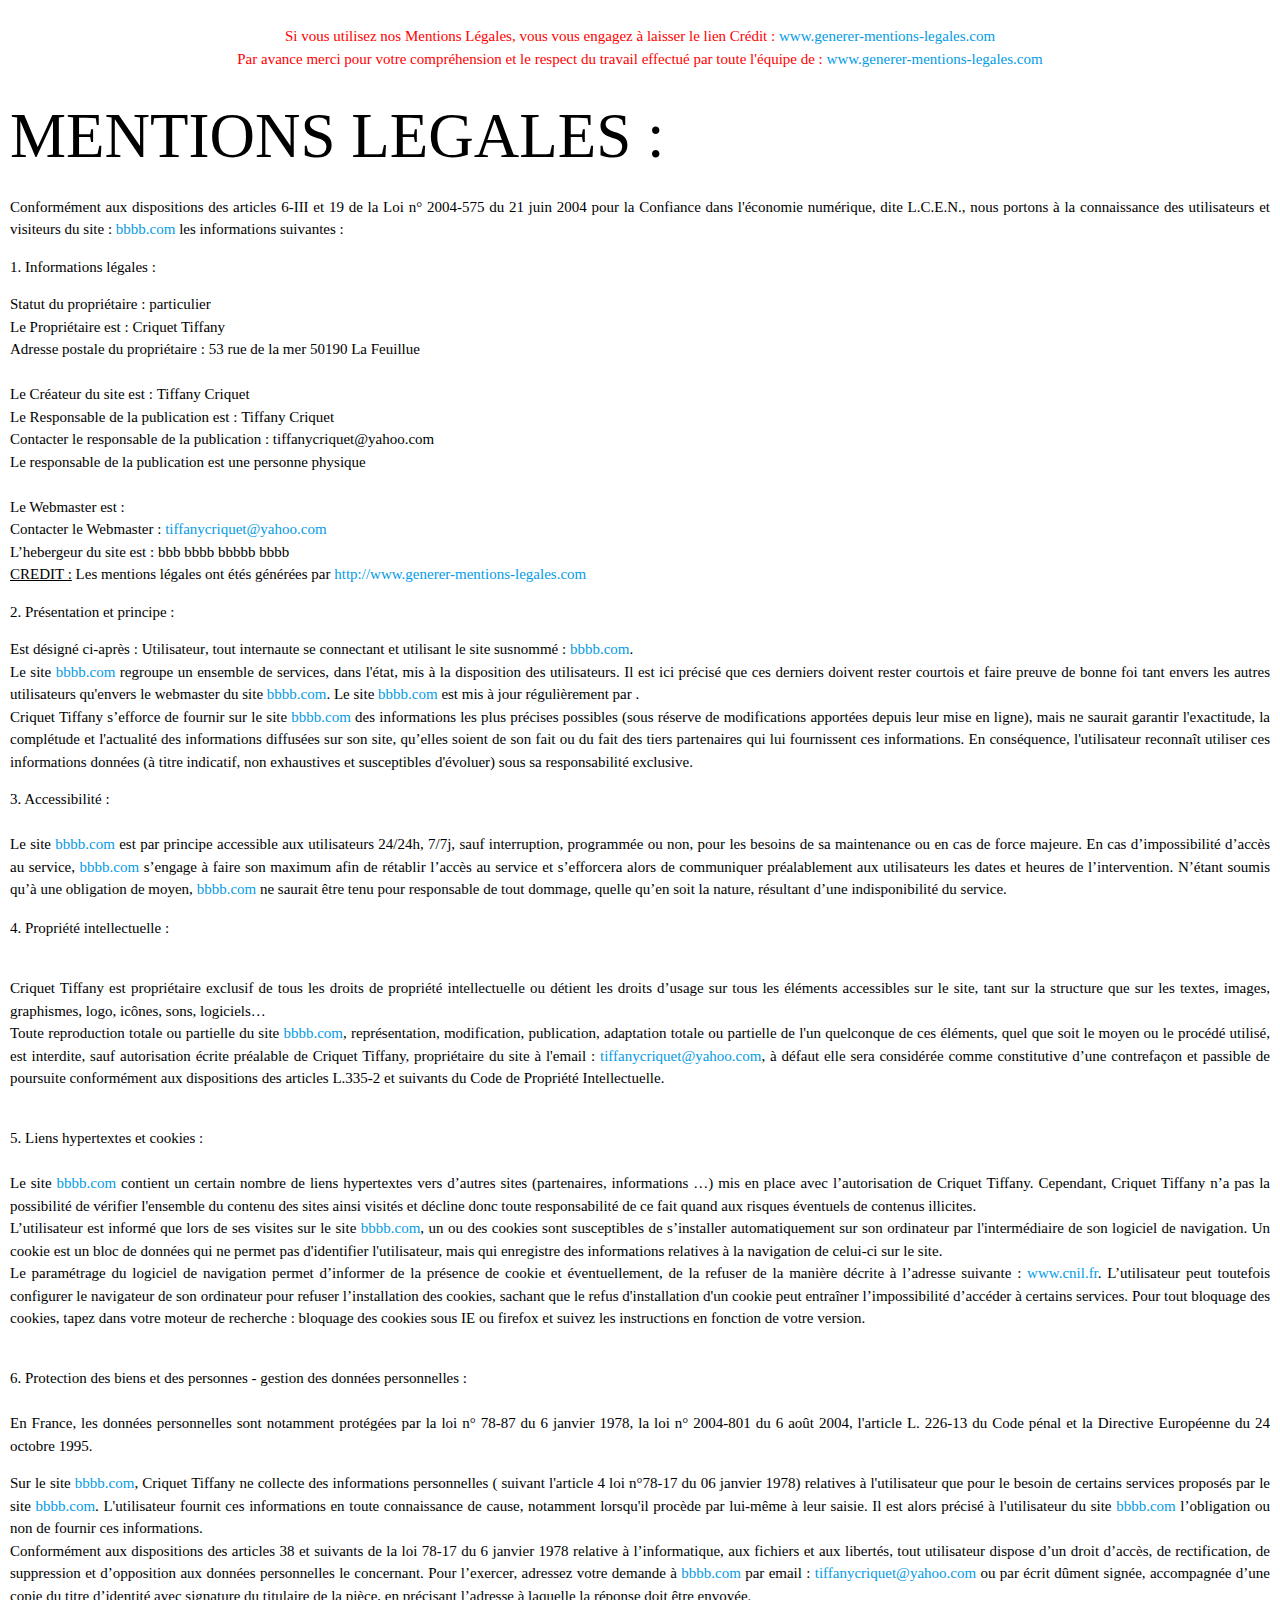
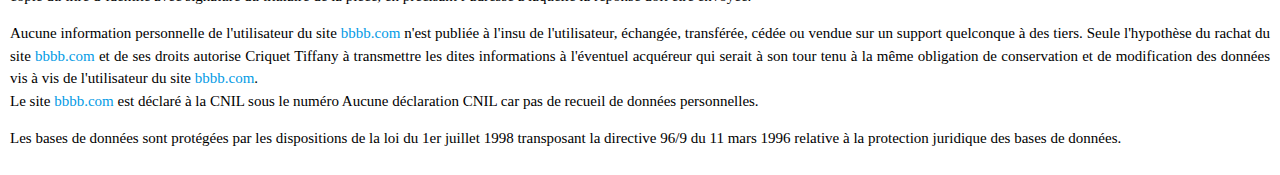
==== mentions.html @ 576b6ac4 "first commit" ====
<!DOCTYPE html>
<html>
<head>
  <meta charset="utf-8">

  <title> </title>

  <link type="text/css" rel="stylesheet" href="css/materialize.min.css"  media="screen,projection"/>

  <link rel="stylesheet" href="style.css">

  <!--Let browser know website is optimized for mobile-->
  <meta name="viewport" content="width=device-width, initial-scale=1.0"/>

</head>

<body>
<div class="mentionslegales">
<p style="text-align:center"><span style="color:#f00">Si vous utilisez nos Mentions Légales, vous vous engagez à laisser le lien <strong>Crédit :</strong> <a href="http://www.generer-mentions-legales.com">www.generer-mentions-legales.com</a> <br />
Par avance merci pour votre compréhension et le respect du travail effectué par toute l'équipe de : <a href="http://www.generer-mentions-legales.com">www.generer-mentions-legales.com</a></span></p>

<h1>MENTIONS LEGALES :</h1>

<p style="text-align:justify">Conformément aux dispositions des articles 6-III et 19 de la Loi n° 2004-575 du 21 juin 2004 pour la Confiance dans l'économie numérique, dite L.C.E.N., nous portons à la connaissance des utilisateurs et visiteurs du site : <a href="http://bbbb.com" target="_blank">bbbb.com</a> les informations suivantes :</p>

<p style="text-align:justify"><strong>1. Informations légales :</strong></p>

<p style="text-align:justify">Statut du propriétaire : <strong>particulier</strong><br />
Le Propriétaire est : <strong>Criquet Tiffany</strong><br />
Adresse postale du propriétaire : <strong>53 rue de la mer 50190 La Feuillue</strong><br />
 <br />
Le Créateur du site est : <strong>Tiffany Criquet</strong><br />
Le Responsable de la  publication est : <strong>Tiffany Criquet</strong><br />
Contacter le responsable de la publication : <strong>tiffanycriquet@yahoo.com</strong><br />
Le responsable de la publication est une<strong> personne physique</strong><br />
<br />
Le Webmaster est  : <strong></strong><br />
Contacter le Webmaster :  <strong><a href="mailto:tiffanycriquet@yahoo.com?subject=Contact ï¿½ partir des mentions lï¿½gales via le site bbbb.com">tiffanycriquet@yahoo.com</a></strong><br />
L’hebergeur du site est : <strong>bbb bbbb bbbbb bbbb</strong><br />
<strong><u>CREDIT :</u> </strong> Les mentions légales ont étés générées par<strong> <a href="http://www.generer-mentions-legales.com" target="_blank">http://www.generer-mentions-legales.com</a></strong></p>

<p style="text-align:justify"> </p>

<p style="text-align:justify"><strong>2. Présentation et principe :</strong></p>

<p style="text-align:justify">Est désigné ci-après : <strong>Utilisateur</strong>, tout internaute se connectant et utilisant le site susnommé : <a href="http://bbbb.com" target="_blank">bbbb.com</a>.<br />
Le site <a href="http://bbbb.com" target="_blank"><strong>bbbb.com</strong></a><strong> </strong>regroupe un ensemble de services, dans l'état,  mis à la disposition des utilisateurs. Il est ici précisé que ces derniers doivent rester courtois et faire preuve de bonne foi tant envers les autres utilisateurs qu'envers le webmaster du site <a href="http://bbbb.com" target="_blank">bbbb.com</a>. Le site <a href="http://bbbb.com" target="_blank">bbbb.com</a> est mis à jour régulièrement par .<br />
Criquet Tiffany s’efforce de fournir sur le site <a href="http://bbbb.com" target="_blank">bbbb.com</a> des informations les plus précises possibles (sous réserve de modifications apportées depuis leur mise en ligne), mais ne saurait garantir l'exactitude, la complétude et l'actualité des informations diffusées sur son site, qu’elles soient de son fait ou du fait des tiers partenaires qui lui fournissent ces informations. En conséquence, l'utilisateur reconnaît utiliser ces informations données (à titre indicatif, non exhaustives et susceptibles d'évoluer) sous sa responsabilité exclusive.</p>

<p style="text-align:justify"> </p>

<p style="text-align:justify"><strong>3. Accessibilité :</strong><br />
<br />
Le site <a href="http://bbbb.com" target="_blank">bbbb.com</a> est par principe accessible aux utilisateurs 24/24h, 7/7j, sauf interruption, programmée ou non, pour les besoins de sa maintenance ou en cas de force majeure. En cas d’impossibilité d’accès au service, <a href="http://bbbb.com" target="_blank">bbbb.com</a> s’engage à faire son maximum afin de rétablir l’accès au service et s’efforcera alors de communiquer préalablement aux utilisateurs les dates et heures de l’intervention.  N’étant soumis qu’à une obligation de moyen, <a href="http://bbbb.com" target="_blank">bbbb.com</a> ne saurait être tenu pour responsable de tout dommage, quelle qu’en soit la nature, résultant d’une indisponibilité du service.</p>

<p style="text-align:justify"> </p>

<p style="text-align:justify"><strong style="line-height:1.6em">4. Propriété intellectuelle :</strong></p>

<p style="text-align:justify"><br />
Criquet Tiffany est propriétaire exclusif de tous les droits de propriété intellectuelle ou détient les droits d’usage sur tous les éléments accessibles sur le site, tant sur la structure que sur les textes, images, graphismes, logo, icônes, sons, logiciels…<br />
Toute reproduction totale ou partielle du site <a href="http://bbbb.com" target="_blank">bbbb.com</a>, représentation, modification, publication, adaptation totale ou partielle de l'un quelconque de ces éléments, quel que soit le moyen ou le procédé utilisé, est interdite, sauf autorisation écrite préalable de Criquet Tiffany, propriétaire du site à l'email : <a href="mailto:tiffanycriquet@yahoo.com?subject=Contact ï¿½ partir des mentions lï¿½gales via le site bbbb.com">tiffanycriquet@yahoo.com</a>, à défaut elle sera considérée comme constitutive d’une contrefaçon et passible de poursuite conformément aux dispositions des articles L.335-2 et suivants du Code de Propriété Intellectuelle.</p>

<p style="text-align:justify"><br />
<strong>5. Liens hypertextes et cookies :</strong><br />
<br />
Le site <a href="http://bbbb.com" target="_blank">bbbb.com</a> contient un certain nombre de liens hypertextes vers d’autres sites (partenaires, informations …) mis en place avec l’autorisation de Criquet Tiffany. Cependant, Criquet Tiffany n’a pas la possibilité de vérifier l'ensemble du contenu des sites ainsi visités et décline donc toute responsabilité de ce fait quand aux risques éventuels de contenus illicites.<br />
L’utilisateur est informé que lors de ses visites sur le site <a href="http://bbbb.com" target="_blank">bbbb.com</a>, un ou des cookies sont susceptibles de s’installer automatiquement sur son ordinateur par l'intermédiaire de son logiciel de navigation. Un cookie est un bloc de données qui ne permet pas d'identifier l'utilisateur, mais qui enregistre des informations relatives à la navigation de celui-ci sur le site. <br />
Le paramétrage du logiciel de navigation permet d’informer de la présence de cookie et éventuellement, de la refuser de la manière décrite à l’adresse suivante : <a href="http://www.cnil.fr">www.cnil.fr</a>. L’utilisateur peut toutefois configurer le navigateur de son ordinateur pour refuser l’installation des cookies, sachant que le refus d'installation d'un cookie peut entraîner l’impossibilité d’accéder à certains services. Pour tout bloquage des cookies, tapez dans votre moteur de recherche : bloquage des cookies sous IE ou firefox et suivez les instructions en fonction de votre version.</p>

<p style="text-align:justify"><br />
<strong>6. Protection des biens et des personnes - gestion des données personnelles :</strong><br />
<br />
En France, les données personnelles sont notamment protégées par la loi n° 78-87 du 6 janvier 1978, la loi n° 2004-801 du 6 août 2004, l'article L. 226-13 du Code pénal et la Directive Européenne du 24 octobre 1995.</p>

<p style="text-align:justify">Sur le site <a href="http://bbbb.com" target="_blank">bbbb.com</a>, Criquet Tiffany ne collecte des informations personnelles ( suivant l'article 4 loi n°78-17 du 06 janvier 1978) relatives à l'utilisateur que pour le besoin de certains services proposés par le site <a href="http://bbbb.com" target="_blank">bbbb.com</a>. L'utilisateur fournit ces informations en toute connaissance de cause, notamment lorsqu'il procède par lui-même à leur saisie. Il est alors précisé à l'utilisateur du site <a href="http://bbbb.com" target="_blank">bbbb.com</a> l’obligation ou non de fournir ces informations.<br />
Conformément aux dispositions des articles 38 et suivants de la loi 78-17 du 6 janvier 1978 relative à l’informatique, aux fichiers et aux libertés, tout utilisateur dispose d’un droit d’accès, de rectification, de suppression et d’opposition aux données personnelles le concernant. Pour l’exercer, adressez votre demande à <a href="http://bbbb.com" target="_blank">bbbb.com</a> par email : <strong><a href="mailto:tiffanycriquet@yahoo.com?subject=Contact ï¿½ partir des mentions lï¿½gales via le site bbbb.com">tiffanycriquet@yahoo.com</a></strong> ou par écrit dûment signée, accompagnée d’une copie du titre d’identité avec signature du titulaire de la pièce, en précisant l’adresse à laquelle la réponse doit être envoyée.</p>

<p style="text-align:justify">Aucune information personnelle de l'utilisateur du site <a href="http://bbbb.com" target="_blank">bbbb.com</a> n'est publiée à l'insu de l'utilisateur, échangée, transférée, cédée ou vendue sur un support quelconque à des tiers. Seule l'hypothèse du rachat du site <a href="http://bbbb.com" target="_blank">bbbb.com</a> et de ses droits autorise Criquet Tiffany à transmettre les dites informations à l'éventuel acquéreur qui serait à son tour tenu à la même obligation de conservation et de modification des données vis à vis de l'utilisateur du site <a href="http://bbbb.com" target="_blank">bbbb.com</a>.<br />
Le site <a href="http://bbbb.com" target="_blank">bbbb.com</a> est déclaré à la CNIL sous le numéro Aucune déclaration CNIL car pas de recueil de données personnelles.</p>

<p style="text-align:justify">Les bases de données sont protégées par les dispositions de la loi du 1er juillet 1998 transposant la directive 96/9 du 11 mars 1996 relative à la protection juridique des bases de données.</p>
</div>

</body>
</html>
---- style.css ----
body {

  font-family: dustin;
  color:white;
  padding: 0;
  margin: 0;
  border: 0;
  border: 10px solid white;

}

.backcolor {
  background-color: rgba(0, 100, 0, 0.5);

}

.cover img {
  position:fixed;
  width: 100%;
  z-index: -100;
  height: 100%;
}


@font-face {
  font-family: "dustin";
  src: url("fonts/dustin/dustin_scribble.ttf");
}



/*  ----------------------       page HOME          ---------------------- */


/* banner */
.banner {

  padding: 50px;
  padding-top: 20px;
  border-bottom: 10px solid white;

}

.banner h1 {
font-size: 5em;
  text-transform: uppercase;
  font-weight: bold;
  margin-top:70px;

}

nav {
color: yellow;
  background-color: rgba(0, 0, 0, 0.0);
  /*height: 90px;*/
  margin-bottom: 10px;
  box-shadow:none;

}
nav h2 {
  border: 4px solid red;
color: yellow;
  border-radius:2em 1em 4em / 0.5em 3em;
font-size: 55px;
  text-transform: uppercase;
}

.button {
  text-transform: uppercase;
  color: yellow;
padding: 15px 25px;
 font-size: 65px;
 text-align: center;
 cursor: pointer;
 outline: none;
 color: #fff;
 background-color: rgba(0, 0, 0, 0.0);
  border: 3px solid white;
   border-radius:2em 1em 4em / 0.5em 3em;
 box-shadow: 0 9px  rgba (150,150,150, 0.0);
}

.button:hover {background-color: rgba(0, 100, 0, 0.1);
color: yellow;
border-color: red;
}

.button:active {
  border-color: red;
  color: yellow;
  background-color:  rgba(0, 100, 0, 0.1);
  box-shadow: 0 5px  rgba(0, 100, 0, 0.1);
  transform: translateY(4px);
}


.dot {
  border-bottom: 10px dashed white;
  padding-top: 70px;
}

#btnpro {
  vertical-align: middle;
  text-align: center;


}
#btncontact {
  text-align: center;
  vertical-align: middle;


}



/* ----------------------       MIDDLE         ----------------------*/


.mid {
  margin-top: 90px;

}
.mid  li  {
  list-style: none;
  font-size: 20px;
  font-weight: bold;
  text-align: center;
background-image: url("images/note.png");
  color: black;
}

.mid .illust img  {
-moz-transition-duration:0.3s;
-moz-transition-timing-function:linear;
-webkit-transition-duration:0.3s;
-webkit-transition-timing-function:linear;
transition-duration:0.3s;
transition-timing-function:linear;
}

.mid .illust img:hover  {
-moz-transform:rotate(180deg);
-webkit-transform:rotate(180deg);
transform:rotate(180deg);
}

.present ul {
  border-bottom: 3px solid white;
  text-align: center;
}

.basl {
  border-top: 12px solid white;
  padding-bottom: 10px;
}

.basp {
  border-top: 12px dashed white;
  margin-top: 50px;
}

.socialnet a img{
  position: relative;
	top: 0;
	/*box-shadow: 0 0 65px #CDBE9F inset, 0 0 20px #BEAE8C inset, 0 0 2px #816F47;*/
	transition: all 0.3s ease-in;
}

.socialnet a:before img {
	content: ' ';
	position: absolute;
	bottom: -1px; left: 0;
	width: 100%;
	height: 6px;
	background: rgba(0, 100, 0, 0.6);
	/*box-shadow: 0 0 5px #9b885e,0 0 5px #9b885e,0 0 5px #9b885e;*/
	border-radius: 90px/20px;
	z-index: -1;
	transition: all 0.3s ease-in;
}
.socialnet a:hover img ,
.socialnet a:focus img {
	top: -10px;
}
.socialnet a:hover:before img,
.socialnet a:focus:before img{
	bottom: -11px;
	left: -3px;
	width: 106%;
	height: 4px;
	background: rgba(0, 100, 0, 0.6);
	/*box-shadow: 0 0 9px rgba(0, 100, 0, 0.6),0 0 9px rgba(0, 100, 0, 0.6),0 0 9px rgba(0, 100, 0, 0.6),0 0 9pxrgba(0, 100, 0, 0.6),0 0 9px rgba(0, 100, 0, 0.6);*/
}

/*  ----------------------          page PROFIL         ---------------------- */


.profil {
  color: white;
  text-align: center;
  font-size: 28px;
  font-weight: bold;
  margin-top: 70px;
  margin-bottom: 100px;
  margin-left: 150px;
  margin-right: 150px;
  background-image: url("images/blackb.jpg");
  background-repeat: no-repeat;
  background-size: cover;
  padding-bottom: 100px;
  padding-top: 20px;
  border-radius: 60px;
  border: 7px solid white;
}


.profil h1 {
  font-size: 80px;
  border: 2px solid white;
  border-radius:2em 1em 4em / 0.5em 3em;
    text-transform: uppercase;
}

.profil img {
  height:50px;
}

.collapsible-body li  {
  border-bottom: 1 solid white;
}

.profil li .collapsible-header {
  background-color: rgba(50, 100, 50, 0.0);
  font-weight: bold;
  border: none;
  border-radius: 100px;
padding-top: 20px;
}
.collapsible-body {
  border-radius:50px;
  border-bottom: 0;
}
.profil .collapsible {
  border-top: none;
}

.profil h4 {
  font-size: 50px;
    text-transform: uppercase;
}

.bouts a {
  color: white;
  text-align: center;
}

.bouts h1{
  border-bottom: 2px solid white;
    text-transform: uppercase;
}

.baslig {
  border-top: 3px groove white;
  margin-top: 20px;
  padding-bottom: 15px;
  width: 80%;
  margin-left: 10%;

}




/*  ----------------------        page CONTACT      ---------------------- */

.contact {
  padding-top: 30px;
  margin-bottom: 0;
}


.contact .page{
  left: 0;
  top: 0;
}
.contact .pag {
  display: none
}
/*.page {
  height: 700px;
}*/
/*.pagedeux {
  height: 700px;
}*/
.contact h1{

  text-align: center;
  padding: 10px;
  margin-top: 0;
  border: 3px solid white;
  border-radius:2em 1em 4em / 0.5em 3em;
    text-transform: uppercase;
}
.pages img {
  margin-top: 30px;
}
.contact a {
  color: white;

}

.mentions h3 {
  text-align: center;
  font-weight: bold;

}

/*  ----------------------        page MENTIONS     ---------------------- */

.mentionslegales {
  color: black;
  font-family: cursive;
}

/*================================================================================*/

/*  -----------------------------  MEDIAQ    -------------------------------*/

/*================================================================================*/

@media screen and (max-width: 1268px) {

.banner h1 {
  font-size: 65px;
}
.button {
  font-size: 45px;
}

}


  /*==============================================================================
  ================================================================================
  ================================================================================
  ===============================================================================*/

@media screen and (max-width: 980px)

{

.banner h1 {
  margin-top: 55px;
}

.socialnet {
  margin-bottom: 40px;
}

  /*   ----------------    PROFIL     ----------------    */

.profil h4 {
  font-size: 30px;
}

.profil h1 {
  font-size: 40px;
}




/* ----------------------       MIDDLE         ----------------------*/


.present ul {
  margin-left: 20px;
}

}

/*==============================================================================
================================================================================
================================================================================
===============================================================================*/


@media screen and (max-width: 800px)

{

  /*   ----------------   HOME      ----------------    */

  .banner h1 {
    padding: 10px;
    margin: 0;
    margin-top: 20px;

  }
.button {
  font-size: 45px;
}
  nav h2 {
    font-size: 40px;
  }
  .dot {
    padding-top: 20px;
  }

/* ----------------------       MIDDLE         ----------------------*/

  .mid li {

    font-size: 15px;
  }

.socialnet {
  margin-bottom: 40px;
}


  /*   ----------------    PROFIL     ----------------    */

  .profil {

    font-size: 20px;
    margin-top: 70px;
    margin-bottom: 70px;
    margin-left: 90px;
    margin-right: 90px;
    padding-bottom: 50px;
    padding-top: 20px;
    border-radius: 60px;
   border: 3px solid white;
  }
.profil h4 {
  font-size: 30px;
}

.profil h1 {
  font-size: 40px;

}
  /*   ----------------    CONTACT     ----------------    */

.contact h1{
  font-size: 28px;
}


  .page {
    height: auto;
  }


}


/*=============================================================================
===============================================================================
===============================================================================
===============================================================================*/


@media screen and (max-width: 601px)
{

  body {
    border: 4px solid white;
  }



  /* ------------------      HOME     --------------------- */
  .banner {
    border-bottom: 5px solid white;
    padding: 0px;
    padding-top: 20px;
    padding-bottom: 20px;
  }

  .banner .logoblason {
    padding-left:20px;
    padding-right: 20px;
  }
.button {
  font-size: 25px;
}
  .banner h1 {

    font-size:30px;
    margin: 0;

  }

  .dot {
    border-bottom: 5px dashed white;
    padding-top: 10px;
  }

  nav h2 {
    font-size: 20px;

  }

  .banner .name img {
    margin-top: 30px;
  }

  /* ----------------------       MIDDLE         ----------------------*/


  .mid .pola {
    padding: 20px;
  }

  .illust {
    display: none;
  }

  .present {
    display: none;
  }


  .mid  .lign3 {
    padding-bottom: 20px;
  }



  #home .socialnet {
    margin-top: 20px;
  }

  #btnpro {
    vertical-align: middle;
    text-align: center;

  }

  #btncontact {
    text-align: center;
    vertical-align: middle;

  }

  .basl {
    border-top: 5px solid white;

  }

  .basp {
    border-top: 5px dashed white;
  }




  /* ------------------      PROFIL       --------------------- */


  #profil h1 {
    font-size: 35px;
  }
  .profil h4 {
    font-size:20px;
  }

  .bouts a h1 {
    font-size: 40px;
  }

.profil {

  margin: 30px;
}

  .mid {
    margin-top: 10px;
    margin-bottom: 0;
    padding: 0;
    border: 0;
  }

  /* ------------------        CONTACT           --------------------- */


  #contact h1 {
    font-size: 20px;
  }
.page {
  height:auto;
}

.pagedeux {
  display: none;

}



}
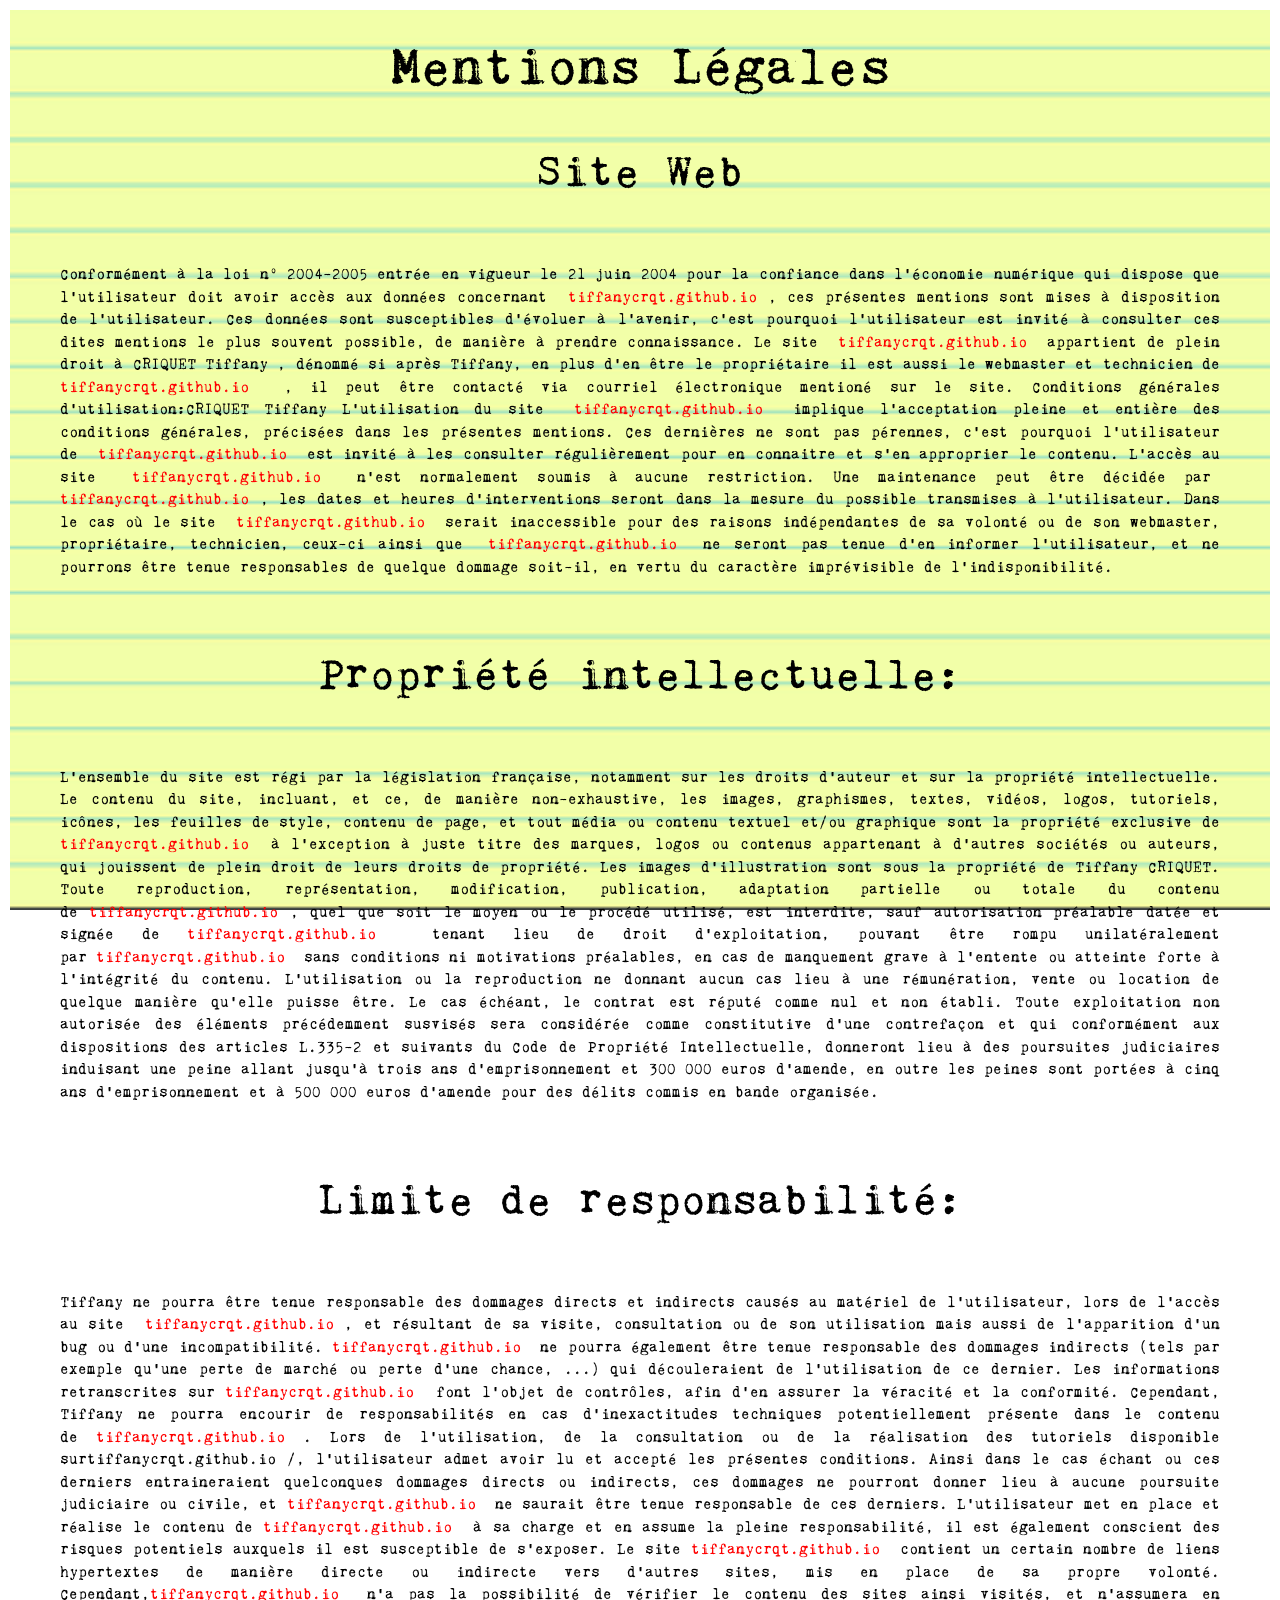
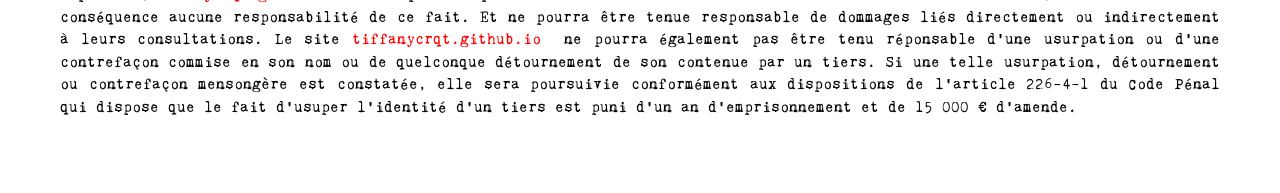
==== commit 5a8226fe: "mentionslegales" ====
--- a/mentions.html
+++ b/mentions.html
@@ -15,72 +15,118 @@
 </head>
 
 <body>
-<div class="mentionslegales">
-<p style="text-align:center"><span style="color:#f00">Si vous utilisez nos Mentions Légales, vous vous engagez à laisser le lien <strong>Crédit :</strong> <a href="http://www.generer-mentions-legales.com">www.generer-mentions-legales.com</a> <br />
-Par avance merci pour votre compréhension et le respect du travail effectué par toute l'équipe de : <a href="http://www.generer-mentions-legales.com">www.generer-mentions-legales.com</a></span></p>
 
-<h1>MENTIONS LEGALES :</h1>
 
-<p style="text-align:justify">Conformément aux dispositions des articles 6-III et 19 de la Loi n° 2004-575 du 21 juin 2004 pour la Confiance dans l'économie numérique, dite L.C.E.N., nous portons à la connaissance des utilisateurs et visiteurs du site : <a href="http://bbbb.com" target="_blank">bbbb.com</a> les informations suivantes :</p>
 
-<p style="text-align:justify"><strong>1. Informations légales :</strong></p>
+    <div class="cover"> <img src="images/note2.png" alt="">
+    </div>
 
-<p style="text-align:justify">Statut du propriétaire : <strong>particulier</strong><br />
-Le Propriétaire est : <strong>Criquet Tiffany</strong><br />
-Adresse postale du propriétaire : <strong>53 rue de la mer 50190 La Feuillue</strong><br />
- <br />
-Le Créateur du site est : <strong>Tiffany Criquet</strong><br />
-Le Responsable de la  publication est : <strong>Tiffany Criquet</strong><br />
-Contacter le responsable de la publication : <strong>tiffanycriquet@yahoo.com</strong><br />
-Le responsable de la publication est une<strong> personne physique</strong><br />
-<br />
-Le Webmaster est  : <strong></strong><br />
-Contacter le Webmaster :  <strong><a href="mailto:tiffanycriquet@yahoo.com?subject=Contact ï¿½ partir des mentions lï¿½gales via le site bbbb.com">tiffanycriquet@yahoo.com</a></strong><br />
-L’hebergeur du site est : <strong>bbb bbbb bbbbb bbbb</strong><br />
-<strong><u>CREDIT :</u> </strong> Les mentions légales ont étés générées par<strong> <a href="http://www.generer-mentions-legales.com" target="_blank">http://www.generer-mentions-legales.com</a></strong></p>
 
-<p style="text-align:justify"> </p>
+  <div class="mentionslegales">
 
-<p style="text-align:justify"><strong>2. Présentation et principe :</strong></p>
+<h2> Mentions Légales </h2>
 
-<p style="text-align:justify">Est désigné ci-après : <strong>Utilisateur</strong>, tout internaute se connectant et utilisant le site susnommé : <a href="http://bbbb.com" target="_blank">bbbb.com</a>.<br />
-Le site <a href="http://bbbb.com" target="_blank"><strong>bbbb.com</strong></a><strong> </strong>regroupe un ensemble de services, dans l'état,  mis à la disposition des utilisateurs. Il est ici précisé que ces derniers doivent rester courtois et faire preuve de bonne foi tant envers les autres utilisateurs qu'envers le webmaster du site <a href="http://bbbb.com" target="_blank">bbbb.com</a>. Le site <a href="http://bbbb.com" target="_blank">bbbb.com</a> est mis à jour régulièrement par .<br />
-Criquet Tiffany s’efforce de fournir sur le site <a href="http://bbbb.com" target="_blank">bbbb.com</a> des informations les plus précises possibles (sous réserve de modifications apportées depuis leur mise en ligne), mais ne saurait garantir l'exactitude, la complétude et l'actualité des informations diffusées sur son site, qu’elles soient de son fait ou du fait des tiers partenaires qui lui fournissent ces informations. En conséquence, l'utilisateur reconnaît utiliser ces informations données (à titre indicatif, non exhaustives et susceptibles d'évoluer) sous sa responsabilité exclusive.</p>
 
-<p style="text-align:justify"> </p>
+    <h3>Site Web </h3>
 
-<p style="text-align:justify"><strong>3. Accessibilité :</strong><br />
-<br />
-Le site <a href="http://bbbb.com" target="_blank">bbbb.com</a> est par principe accessible aux utilisateurs 24/24h, 7/7j, sauf interruption, programmée ou non, pour les besoins de sa maintenance ou en cas de force majeure. En cas d’impossibilité d’accès au service, <a href="http://bbbb.com" target="_blank">bbbb.com</a> s’engage à faire son maximum afin de rétablir l’accès au service et s’efforcera alors de communiquer préalablement aux utilisateurs les dates et heures de l’intervention.  N’étant soumis qu’à une obligation de moyen, <a href="http://bbbb.com" target="_blank">bbbb.com</a> ne saurait être tenu pour responsable de tout dommage, quelle qu’en soit la nature, résultant d’une indisponibilité du service.</p>
 
-<p style="text-align:justify"> </p>
+    <p>Conformément à la loi n° 2004-2005 entrée en vigueur le 21 juin 2004 pour
+      la confiance dans l'économie numérique qui dispose que l'utilisateur doit avoir
+      accès aux données concernant   <a href="https://tiffanycrqt.github.io/">tiffanycrqt.github.io </a>, ces présentes mentions
+      sont mises à disposition de l'utilisateur. Ces données sont susceptibles
+      d'évoluer à l'avenir, c'est pourquoi l'utilisateur est invité à consulter
+      ces dites mentions le plus souvent possible, de manière à prendre connaissance.
+      Le site  <a href="https://tiffanycrqt.github.io/">tiffanycrqt.github.io </a> appartient de plein droit à CRIQUET Tiffany ,
+      dénommé si après Tiffany, en plus d'en être le propriétaire il est aussi le
+      webmaster et technicien de  <a href="https://tiffanycrqt.github.io/">tiffanycrqt.github.io </a> , il peut être contacté via
+      courriel électronique mentioné sur le site.
+      Conditions générales d'utilisation:CRIQUET Tiffany
+      L'utilisation du site  <a href="https://tiffanycrqt.github.io/">tiffanycrqt.github.io </a> implique l'acceptation pleine et
+      entière des conditions générales, précisées dans les présentes mentions.
+      Ces dernières ne sont pas pérennes, c'est pourquoi l'utilisateur de 
+      <a href="https://tiffanycrqt.github.io/">tiffanycrqt.github.io </a> est invité à les consulter régulièrement pour
+      en connaitre et s'en approprier le contenu.
+      L'accès au site  <a href="https://tiffanycrqt.github.io/">tiffanycrqt.github.io </a> n'est normalement soumis à aucune
+      restriction. Une maintenance peut être décidée par  <a href="https://tiffanycrqt.github.io/">tiffanycrqt.github.io </a>,
+      les dates et heures d'interventions seront dans la mesure du possible
+      transmises à l'utilisateur. Dans le cas où le site  <a href="https://tiffanycrqt.github.io/">tiffanycrqt.github.io </a>
+      serait inaccessible pour des raisons indépendantes de sa volonté ou de son
+      webmaster, propriétaire, technicien, ceux-ci ainsi que  <a href="https://tiffanycrqt.github.io/">tiffanycrqt.github.io </a>
+      ne seront pas tenue d'en informer l'utilisateur, et ne pourrons être tenue
+      responsables de quelque dommage soit-il, en vertu du caractère imprévisible
+      de l'indisponibilité. </p>
 
-<p style="text-align:justify"><strong style="line-height:1.6em">4. Propriété intellectuelle :</strong></p>
+      <h3>Propriété intellectuelle:</h3>
 
-<p style="text-align:justify"><br />
-Criquet Tiffany est propriétaire exclusif de tous les droits de propriété intellectuelle ou détient les droits d’usage sur tous les éléments accessibles sur le site, tant sur la structure que sur les textes, images, graphismes, logo, icônes, sons, logiciels…<br />
-Toute reproduction totale ou partielle du site <a href="http://bbbb.com" target="_blank">bbbb.com</a>, représentation, modification, publication, adaptation totale ou partielle de l'un quelconque de ces éléments, quel que soit le moyen ou le procédé utilisé, est interdite, sauf autorisation écrite préalable de Criquet Tiffany, propriétaire du site à l'email : <a href="mailto:tiffanycriquet@yahoo.com?subject=Contact ï¿½ partir des mentions lï¿½gales via le site bbbb.com">tiffanycriquet@yahoo.com</a>, à défaut elle sera considérée comme constitutive d’une contrefaçon et passible de poursuite conformément aux dispositions des articles L.335-2 et suivants du Code de Propriété Intellectuelle.</p>
 
-<p style="text-align:justify"><br />
-<strong>5. Liens hypertextes et cookies :</strong><br />
-<br />
-Le site <a href="http://bbbb.com" target="_blank">bbbb.com</a> contient un certain nombre de liens hypertextes vers d’autres sites (partenaires, informations …) mis en place avec l’autorisation de Criquet Tiffany. Cependant, Criquet Tiffany n’a pas la possibilité de vérifier l'ensemble du contenu des sites ainsi visités et décline donc toute responsabilité de ce fait quand aux risques éventuels de contenus illicites.<br />
-L’utilisateur est informé que lors de ses visites sur le site <a href="http://bbbb.com" target="_blank">bbbb.com</a>, un ou des cookies sont susceptibles de s’installer automatiquement sur son ordinateur par l'intermédiaire de son logiciel de navigation. Un cookie est un bloc de données qui ne permet pas d'identifier l'utilisateur, mais qui enregistre des informations relatives à la navigation de celui-ci sur le site. <br />
-Le paramétrage du logiciel de navigation permet d’informer de la présence de cookie et éventuellement, de la refuser de la manière décrite à l’adresse suivante : <a href="http://www.cnil.fr">www.cnil.fr</a>. L’utilisateur peut toutefois configurer le navigateur de son ordinateur pour refuser l’installation des cookies, sachant que le refus d'installation d'un cookie peut entraîner l’impossibilité d’accéder à certains services. Pour tout bloquage des cookies, tapez dans votre moteur de recherche : bloquage des cookies sous IE ou firefox et suivez les instructions en fonction de votre version.</p>
+      <p>L'ensemble du site est régi par la législation française, notamment sur
+      les droits d'auteur et sur la propriété intellectuelle. Le contenu du site,
+      incluant, et ce, de manière non-exhaustive, les images, graphismes, textes,
+      vidéos, logos, tutoriels, icônes, les feuilles de style, contenu de page,
+      et tout média ou contenu textuel et/ou graphique sont la propriété exclusive
+      de <a href="https://tiffanycrqt.github.io/">tiffanycrqt.github.io </a> à l'exception à juste titre des marques, logos
+      ou contenus appartenant à d'autres sociétés ou auteurs, qui jouissent de
+      plein droit de leurs droits de propriété. Les images d'illustration sont
+      sous la propriété de Tiffany CRIQUET.
+      Toute reproduction, représentation, modification, publication, adaptation
+      partielle ou totale du contenu de <a href="https://tiffanycrqt.github.io/">tiffanycrqt.github.io </a>, quel que soit
+      le moyen ou le procédé utilisé, est interdite, sauf autorisation préalable
+      datée et signée de <a href="https://tiffanycrqt.github.io/">tiffanycrqt.github.io </a> tenant lieu de droit d'exploitation,
+      pouvant être rompu unilatéralement par <a href="https://tiffanycrqt.github.io/">tiffanycrqt.github.io </a> sans conditions
+      ni motivations préalables, en cas de manquement grave à l'entente ou atteinte
+      forte à l'intégrité du contenu. L'utilisation ou la reproduction ne donnant
+      aucun cas lieu à une rémunération, vente ou location de quelque manière
+      qu'elle puisse être. Le cas échéant, le contrat est réputé comme nul et non établi.
+      Toute exploitation non autorisée des éléments précédemment susvisés sera
+      considérée comme constitutive d’une contrefaçon et qui conformément aux
+      dispositions des articles L.335-2 et suivants du Code de Propriété
+      Intellectuelle, donneront lieu à des poursuites judiciaires induisant
+      une peine allant jusqu'à trois ans d'emprisonnement et 300 000 euros
+      d'amende, en outre les peines sont portées à cinq ans d'emprisonnement
+      et à 500 000 euros d'amende pour des délits commis en bande organisée.</p>
 
-<p style="text-align:justify"><br />
-<strong>6. Protection des biens et des personnes - gestion des données personnelles :</strong><br />
-<br />
-En France, les données personnelles sont notamment protégées par la loi n° 78-87 du 6 janvier 1978, la loi n° 2004-801 du 6 août 2004, l'article L. 226-13 du Code pénal et la Directive Européenne du 24 octobre 1995.</p>
 
-<p style="text-align:justify">Sur le site <a href="http://bbbb.com" target="_blank">bbbb.com</a>, Criquet Tiffany ne collecte des informations personnelles ( suivant l'article 4 loi n°78-17 du 06 janvier 1978) relatives à l'utilisateur que pour le besoin de certains services proposés par le site <a href="http://bbbb.com" target="_blank">bbbb.com</a>. L'utilisateur fournit ces informations en toute connaissance de cause, notamment lorsqu'il procède par lui-même à leur saisie. Il est alors précisé à l'utilisateur du site <a href="http://bbbb.com" target="_blank">bbbb.com</a> l’obligation ou non de fournir ces informations.<br />
-Conformément aux dispositions des articles 38 et suivants de la loi 78-17 du 6 janvier 1978 relative à l’informatique, aux fichiers et aux libertés, tout utilisateur dispose d’un droit d’accès, de rectification, de suppression et d’opposition aux données personnelles le concernant. Pour l’exercer, adressez votre demande à <a href="http://bbbb.com" target="_blank">bbbb.com</a> par email : <strong><a href="mailto:tiffanycriquet@yahoo.com?subject=Contact ï¿½ partir des mentions lï¿½gales via le site bbbb.com">tiffanycriquet@yahoo.com</a></strong> ou par écrit dûment signée, accompagnée d’une copie du titre d’identité avec signature du titulaire de la pièce, en précisant l’adresse à laquelle la réponse doit être envoyée.</p>
+      <h3>Limite de responsabilité:</h3>
 
-<p style="text-align:justify">Aucune information personnelle de l'utilisateur du site <a href="http://bbbb.com" target="_blank">bbbb.com</a> n'est publiée à l'insu de l'utilisateur, échangée, transférée, cédée ou vendue sur un support quelconque à des tiers. Seule l'hypothèse du rachat du site <a href="http://bbbb.com" target="_blank">bbbb.com</a> et de ses droits autorise Criquet Tiffany à transmettre les dites informations à l'éventuel acquéreur qui serait à son tour tenu à la même obligation de conservation et de modification des données vis à vis de l'utilisateur du site <a href="http://bbbb.com" target="_blank">bbbb.com</a>.<br />
-Le site <a href="http://bbbb.com" target="_blank">bbbb.com</a> est déclaré à la CNIL sous le numéro Aucune déclaration CNIL car pas de recueil de données personnelles.</p>
+      <p> Tiffany ne pourra être tenue responsable des dommages directs et indirects
+      causés au matériel de l’utilisateur, lors de l’accès au site 
+      <a href="https://tiffanycrqt.github.io/">tiffanycrqt.github.io </a>, et résultant de sa visite, consultation ou de
+      son utilisation mais aussi de l’apparition d’un bug ou d’une incompatibilité.
+      <a href="https://tiffanycrqt.github.io/">tiffanycrqt.github.io </a> ne pourra également être tenue responsable
+      des dommages indirects (tels par exemple qu’une perte de marché ou
+      perte d’une chance, ...) qui découleraient de l'utilisation de ce dernier.
+      Les informations retranscrites sur <a href="https://tiffanycrqt.github.io/">tiffanycrqt.github.io </a> font l’objet
+      de contrôles, afin d'en assurer la véracité et la conformité. Cependant,
+      Tiffany ne pourra encourir de responsabilités en cas d’inexactitudes
+      techniques potentiellement présente dans le contenu de <a href="https://tiffanycrqt.github.io/">tiffanycrqt.github.io </a>.
+      Lors de l'utilisation, de la consultation ou de la réalisation des
+      tutoriels disponible surtiffanycrqt.github.io /, l'utilisateur admet
+      avoir lu et accepté les présentes conditions. Ainsi dans le cas échant
+      ou ces derniers entraineraient quelconques dommages directs ou indirects,
+      ces dommages ne pourront donner lieu à aucune poursuite judiciaire ou
+      civile, et <a href="https://tiffanycrqt.github.io/">tiffanycrqt.github.io </a> ne saurait être tenue responsable de
+      ces derniers. L'utilisateur met en place et réalise le contenu de
+      <a href="https://tiffanycrqt.github.io/">tiffanycrqt.github.io </a> à sa charge et en assume la pleine responsabilité,
+      il est également conscient des risques potentiels auxquels il est susceptible de s'exposer.
+      Le site <a href="https://tiffanycrqt.github.io/">tiffanycrqt.github.io </a> contient un certain nombre de liens
+      hypertextes de manière directe ou indirecte vers d’autres sites, mis en
+      place de sa propre volonté. Cependant,<a href="https://tiffanycrqt.github.io/">tiffanycrqt.github.io </a> n’a pas
+      la possibilité de vérifier le contenu des sites ainsi visités, et
+      n’assumera en conséquence aucune responsabilité de ce fait. Et ne
+      pourra être tenue responsable de dommages liés directement ou
+      indirectement à leurs consultations.
+      Le site <a href="https://tiffanycrqt.github.io/">tiffanycrqt.github.io </a> ne pourra également pas être tenu
+      réponsable d'une usurpation ou d'une contrefaçon commise en son nom
+      ou de quelconque détournement de son contenue par un tiers. Si une
+      telle usurpation, détournement ou contrefaçon mensongère est constatée,
+      elle sera poursuivie conformément aux dispositions de l'article 226-4-1
+      du Code Pénal qui dispose que le fait d'usuper l'identité d'un tiers
+      est puni d'un an d'emprisonnement et de 15 000 € d'amende.</p>
 
-<p style="text-align:justify">Les bases de données sont protégées par les dispositions de la loi du 1er juillet 1998 transposant la directive 96/9 du 11 mars 1996 relative à la protection juridique des bases de données.</p>
-</div>
 
-</body>
-</html>
+
+    </div>
+
+
+  </body>
+  </html>
--- a/style.css
+++ b/style.css
@@ -27,7 +27,10 @@
   font-family: "dustin";
   src: url("fonts/dustin/dustin_scribble.ttf");
 }
-
+@font-face {
+  font-family : "kingthings";
+  src: url("fonts/kingthings/kingthings.ttf");
+}
 
 
 /*  ----------------------       page HOME          ---------------------- */
@@ -43,7 +46,7 @@
 }
 
 .banner h1 {
-font-size: 5em;
+  font-size: 5em;
   text-transform: uppercase;
   font-weight: bold;
   margin-top:70px;
@@ -51,39 +54,38 @@
 }
 
 nav {
-color: yellow;
+  color: yellow;
   background-color: rgba(0, 0, 0, 0.0);
-  /*height: 90px;*/
   margin-bottom: 10px;
   box-shadow:none;
 
 }
 nav h2 {
   border: 4px solid red;
-color: yellow;
+  color: yellow;
   border-radius:2em 1em 4em / 0.5em 3em;
-font-size: 55px;
+  font-size: 55px;
   text-transform: uppercase;
 }
 
 .button {
   text-transform: uppercase;
   color: yellow;
-padding: 15px 25px;
- font-size: 65px;
- text-align: center;
- cursor: pointer;
- outline: none;
- color: #fff;
- background-color: rgba(0, 0, 0, 0.0);
+  padding: 15px 25px;
+  font-size: 65px;
+  text-align: center;
+  cursor: pointer;
+  outline: none;
+  color: #fff;
+  background-color: rgba(0, 0, 0, 0.0);
   border: 3px solid white;
-   border-radius:2em 1em 4em / 0.5em 3em;
- box-shadow: 0 9px  rgba (150,150,150, 0.0);
+  border-radius:2em 1em 4em / 0.5em 3em;
+  box-shadow: 0 9px  rgba (150,150,150, 0.0);
 }
 
 .button:hover {background-color: rgba(0, 100, 0, 0.1);
-color: yellow;
-border-color: red;
+  color: yellow;
+  border-color: red;
 }
 
 .button:active {
@@ -127,23 +129,23 @@
   font-size: 20px;
   font-weight: bold;
   text-align: center;
-background-image: url("images/note.png");
+  background-image: url("images/note.png");
   color: black;
 }
 
 .mid .illust img  {
--moz-transition-duration:0.3s;
--moz-transition-timing-function:linear;
--webkit-transition-duration:0.3s;
--webkit-transition-timing-function:linear;
-transition-duration:0.3s;
-transition-timing-function:linear;
+  -moz-transition-duration:0.3s;
+  -moz-transition-timing-function:linear;
+  -webkit-transition-duration:0.3s;
+  -webkit-transition-timing-function:linear;
+  transition-duration:0.3s;
+  transition-timing-function:linear;
 }
 
 .mid .illust img:hover  {
--moz-transform:rotate(180deg);
--webkit-transform:rotate(180deg);
-transform:rotate(180deg);
+  -moz-transform:rotate(180deg);
+  -webkit-transform:rotate(180deg);
+  transform:rotate(180deg);
 }
 
 .present ul {
@@ -153,7 +155,7 @@
 
 .basl {
   border-top: 12px solid white;
-  padding-bottom: 10px;
+
 }
 
 .basp {
@@ -163,35 +165,32 @@
 
 .socialnet a img{
   position: relative;
-	top: 0;
-	/*box-shadow: 0 0 65px #CDBE9F inset, 0 0 20px #BEAE8C inset, 0 0 2px #816F47;*/
-	transition: all 0.3s ease-in;
+  top: 0;
+  transition: all 0.3s ease-in;
 }
 
 .socialnet a:before img {
-	content: ' ';
-	position: absolute;
-	bottom: -1px; left: 0;
-	width: 100%;
-	height: 6px;
-	background: rgba(0, 100, 0, 0.6);
-	/*box-shadow: 0 0 5px #9b885e,0 0 5px #9b885e,0 0 5px #9b885e;*/
-	border-radius: 90px/20px;
-	z-index: -1;
-	transition: all 0.3s ease-in;
+  content: ' ';
+  position: absolute;
+  bottom: -1px; left: 0;
+  width: 100%;
+  height: 6px;
+  background: rgba(0, 100, 0, 0.6);
+  border-radius: 90px/20px;
+  z-index: -1;
+  transition: all 0.3s ease-in;
 }
 .socialnet a:hover img ,
 .socialnet a:focus img {
-	top: -10px;
+  top: -10px;
 }
 .socialnet a:hover:before img,
 .socialnet a:focus:before img{
-	bottom: -11px;
-	left: -3px;
-	width: 106%;
-	height: 4px;
-	background: rgba(0, 100, 0, 0.6);
-	/*box-shadow: 0 0 9px rgba(0, 100, 0, 0.6),0 0 9px rgba(0, 100, 0, 0.6),0 0 9px rgba(0, 100, 0, 0.6),0 0 9pxrgba(0, 100, 0, 0.6),0 0 9px rgba(0, 100, 0, 0.6);*/
+  bottom: -11px;
+  left: -3px;
+  width: 106%;
+  height: 4px;
+  background: rgba(0, 100, 0, 0.6);
 }
 
 /*  ----------------------          page PROFIL         ---------------------- */
@@ -220,7 +219,7 @@
   font-size: 80px;
   border: 2px solid white;
   border-radius:2em 1em 4em / 0.5em 3em;
-    text-transform: uppercase;
+  text-transform: uppercase;
 }
 
 .profil img {
@@ -236,7 +235,7 @@
   font-weight: bold;
   border: none;
   border-radius: 100px;
-padding-top: 20px;
+  padding-top: 20px;
 }
 .collapsible-body {
   border-radius:50px;
@@ -248,7 +247,7 @@
 
 .profil h4 {
   font-size: 50px;
-    text-transform: uppercase;
+  text-transform: uppercase;
 }
 
 .bouts a {
@@ -258,7 +257,7 @@
 
 .bouts h1{
   border-bottom: 2px solid white;
-    text-transform: uppercase;
+  text-transform: uppercase;
 }
 
 .baslig {
@@ -288,12 +287,7 @@
 .contact .pag {
   display: none
 }
-/*.page {
-  height: 700px;
-}*/
-/*.pagedeux {
-  height: 700px;
-}*/
+
 .contact h1{
 
   text-align: center;
@@ -301,7 +295,7 @@
   margin-top: 0;
   border: 3px solid white;
   border-radius:2em 1em 4em / 0.5em 3em;
-    text-transform: uppercase;
+  text-transform: uppercase;
 }
 .pages img {
   margin-top: 30px;
@@ -318,12 +312,48 @@
 }
 
 /*  ----------------------        page MENTIONS     ---------------------- */
-
+.mentions {
+    background: rgba(0, 100, 0, 0.5);
+
+}
+
+.mentions h3 {
+
+
+  padding: 10px;
+  margin: 0;
+  border: 5px;
+  font-size: 30px;
+}
+
+.mentions a {
+text-decoration: underline;
+
+
+}
 .mentionslegales {
-  color: black;
-  font-family: cursive;
-}
-
+color: black;
+  font-size: 1em;
+  font-family: kingthings;
+  text-align: justify;
+}
+.mentionslegales a {
+  color: red;
+
+}
+
+.mentionslegales h3 {
+  text-align: center;
+}
+
+.mentionslegales h2 {
+  text-align: center;
+  padding-bottom: 30px;
+}
+
+.mentionslegales p {
+  padding: 50px;
+}
 /*================================================================================*/
 
 /*  -----------------------------  MEDIAQ    -------------------------------*/
@@ -332,60 +362,60 @@
 
 @media screen and (max-width: 1268px) {
 
-.banner h1 {
-  font-size: 65px;
-}
-.button {
-  font-size: 45px;
-}
-
-}
-
-
-  /*==============================================================================
-  ================================================================================
-  ================================================================================
-  ===============================================================================*/
-
-@media screen and (max-width: 980px)
-
-{
-
-.banner h1 {
-  margin-top: 55px;
-}
-
-.socialnet {
-  margin-bottom: 40px;
-}
-
-  /*   ----------------    PROFIL     ----------------    */
-
-.profil h4 {
-  font-size: 30px;
-}
-
-.profil h1 {
-  font-size: 40px;
-}
-
-
-
-
-/* ----------------------       MIDDLE         ----------------------*/
-
-
-.present ul {
-  margin-left: 20px;
-}
-
-}
+  .banner h1 {
+    font-size: 65px;
+  }
+  .button {
+    font-size: 45px;
+  }
+
+}
+
 
 /*==============================================================================
 ================================================================================
 ================================================================================
 ===============================================================================*/
 
+@media screen and (max-width: 980px)
+
+{
+
+  .banner h1 {
+    margin-top: 55px;
+  }
+
+  .socialnet {
+    margin-bottom: 40px;
+  }
+
+  /*   ----------------    PROFIL     ----------------    */
+
+  .profil h4 {
+    font-size: 30px;
+  }
+
+  .profil h1 {
+    font-size: 40px;
+  }
+
+
+
+
+  /* ----------------------       MIDDLE         ----------------------*/
+
+
+  .present ul {
+    margin-left: 20px;
+  }
+
+}
+
+/*==============================================================================
+================================================================================
+================================================================================
+===============================================================================*/
+
 
 @media screen and (max-width: 800px)
 
@@ -399,9 +429,9 @@
     margin-top: 20px;
 
   }
-.button {
-  font-size: 45px;
-}
+  .button {
+    font-size: 45px;
+  }
   nav h2 {
     font-size: 40px;
   }
@@ -409,16 +439,16 @@
     padding-top: 20px;
   }
 
-/* ----------------------       MIDDLE         ----------------------*/
+  /* ----------------------       MIDDLE         ----------------------*/
 
   .mid li {
 
     font-size: 15px;
   }
 
-.socialnet {
-  margin-bottom: 40px;
-}
+  .socialnet {
+    margin-bottom: 40px;
+  }
 
 
   /*   ----------------    PROFIL     ----------------    */
@@ -433,21 +463,21 @@
     padding-bottom: 50px;
     padding-top: 20px;
     border-radius: 60px;
-   border: 3px solid white;
-  }
-.profil h4 {
-  font-size: 30px;
-}
-
-.profil h1 {
-  font-size: 40px;
-
-}
+    border: 3px solid white;
+  }
+  .profil h4 {
+    font-size: 30px;
+  }
+
+  .profil h1 {
+    font-size: 40px;
+
+  }
   /*   ----------------    CONTACT     ----------------    */
 
-.contact h1{
-  font-size: 28px;
-}
+  .contact h1{
+    font-size: 28px;
+  }
 
 
   .page {
@@ -485,9 +515,9 @@
     padding-left:20px;
     padding-right: 20px;
   }
-.button {
-  font-size: 25px;
-}
+  .button {
+    font-size: 25px;
+  }
   .banner h1 {
 
     font-size:30px;
@@ -573,10 +603,10 @@
     font-size: 40px;
   }
 
-.profil {
-
-  margin: 30px;
-}
+  .profil {
+
+    margin: 30px;
+  }
 
   .mid {
     margin-top: 10px;
@@ -591,15 +621,15 @@
   #contact h1 {
     font-size: 20px;
   }
-.page {
-  height:auto;
-}
-
-.pagedeux {
-  display: none;
-
-}
-
-
-
-}
+  .page {
+    height:auto;
+  }
+
+  .pagedeux {
+    display: none;
+
+  }
+
+
+
+}
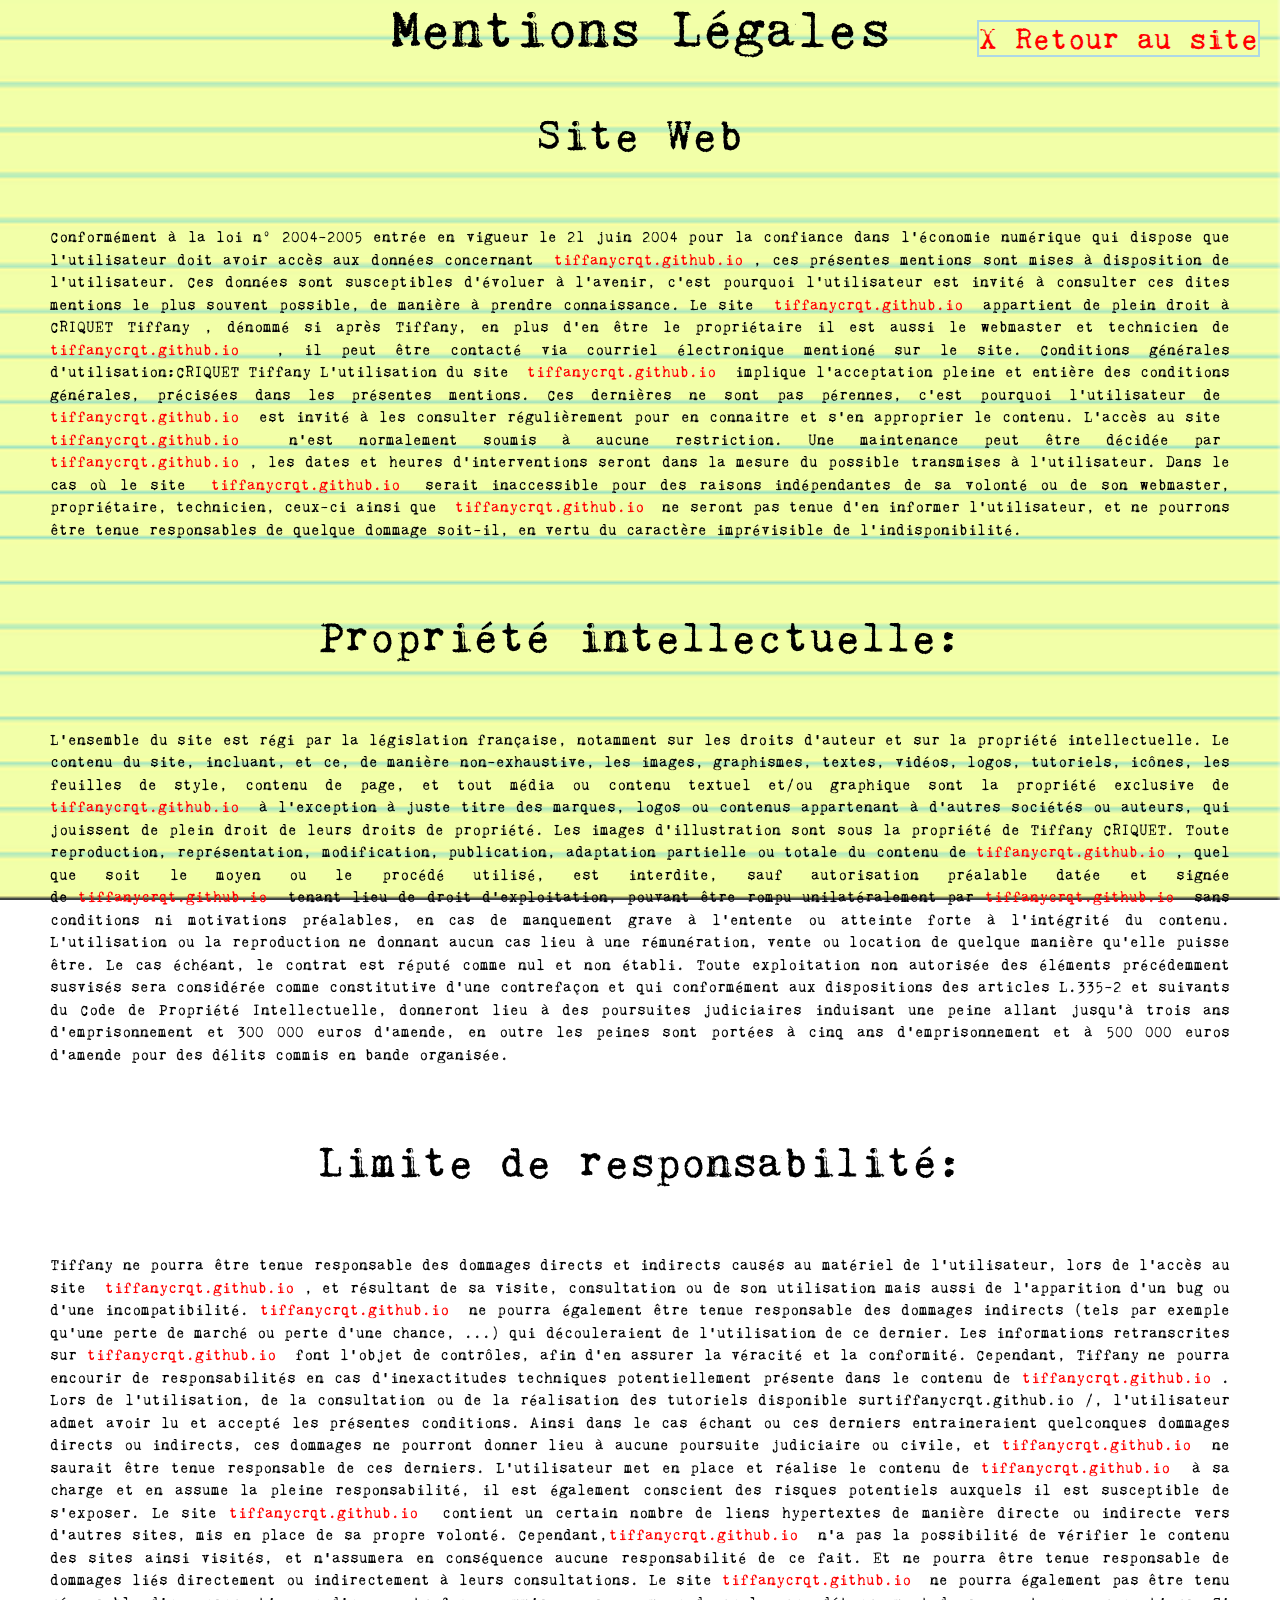
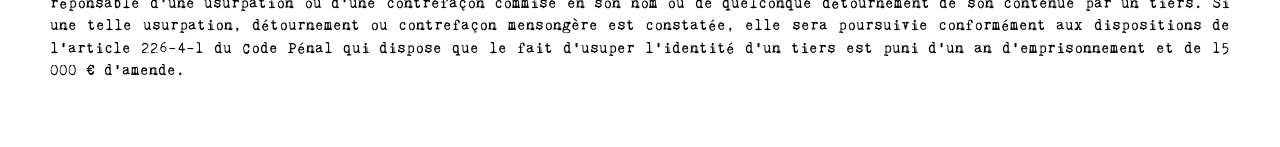
==== commit 10de26c2: "mentionslegales2" ====
--- a/mentions.html
+++ b/mentions.html
@@ -8,7 +8,9 @@
   <link type="text/css" rel="stylesheet" href="css/materialize.min.css"  media="screen,projection"/>
 
   <link rel="stylesheet" href="style.css">
+  <link rel="stylesheet" href="style_mentions.css">
 
+  
   <!--Let browser know website is optimized for mobile-->
   <meta name="viewport" content="width=device-width, initial-scale=1.0"/>
 
@@ -23,6 +25,12 @@
 
 
   <div class="mentionslegales">
+
+<div class="retour">
+
+  <a href="index.html"> <h4> X Retour au site </h4></a>
+
+</div>
 
 <h2> Mentions Légales </h2>
 
--- a/style.css
+++ b/style.css
@@ -312,10 +312,22 @@
 }
 
 /*  ----------------------        page MENTIONS     ---------------------- */
+.retour h4 {
+  margin-top: 0;
+  border: 0;
+  position: fixed;
+  top: 20px;
+  right: 20px;
+  background: #f2ffa8;
+  font-size: 30px;
+  border: 2px double lightblue;
+}
+}
+
 .mentions {
     background: rgba(0, 100, 0, 0.5);
-
-}
+}
+
 
 .mentions h3 {
 
@@ -347,6 +359,7 @@
 }
 
 .mentionslegales h2 {
+  margin-top: 0;
   text-align: center;
   padding-bottom: 30px;
 }
--- a/style_mentions.css
+++ b/style_mentions.css
@@ -0,0 +1,9 @@
+body {
+  border: 0;
+  margin: 0;
+  padding: 0;
+}
+.cover img {
+  background-size: cover;
+  background-position: center;
+}
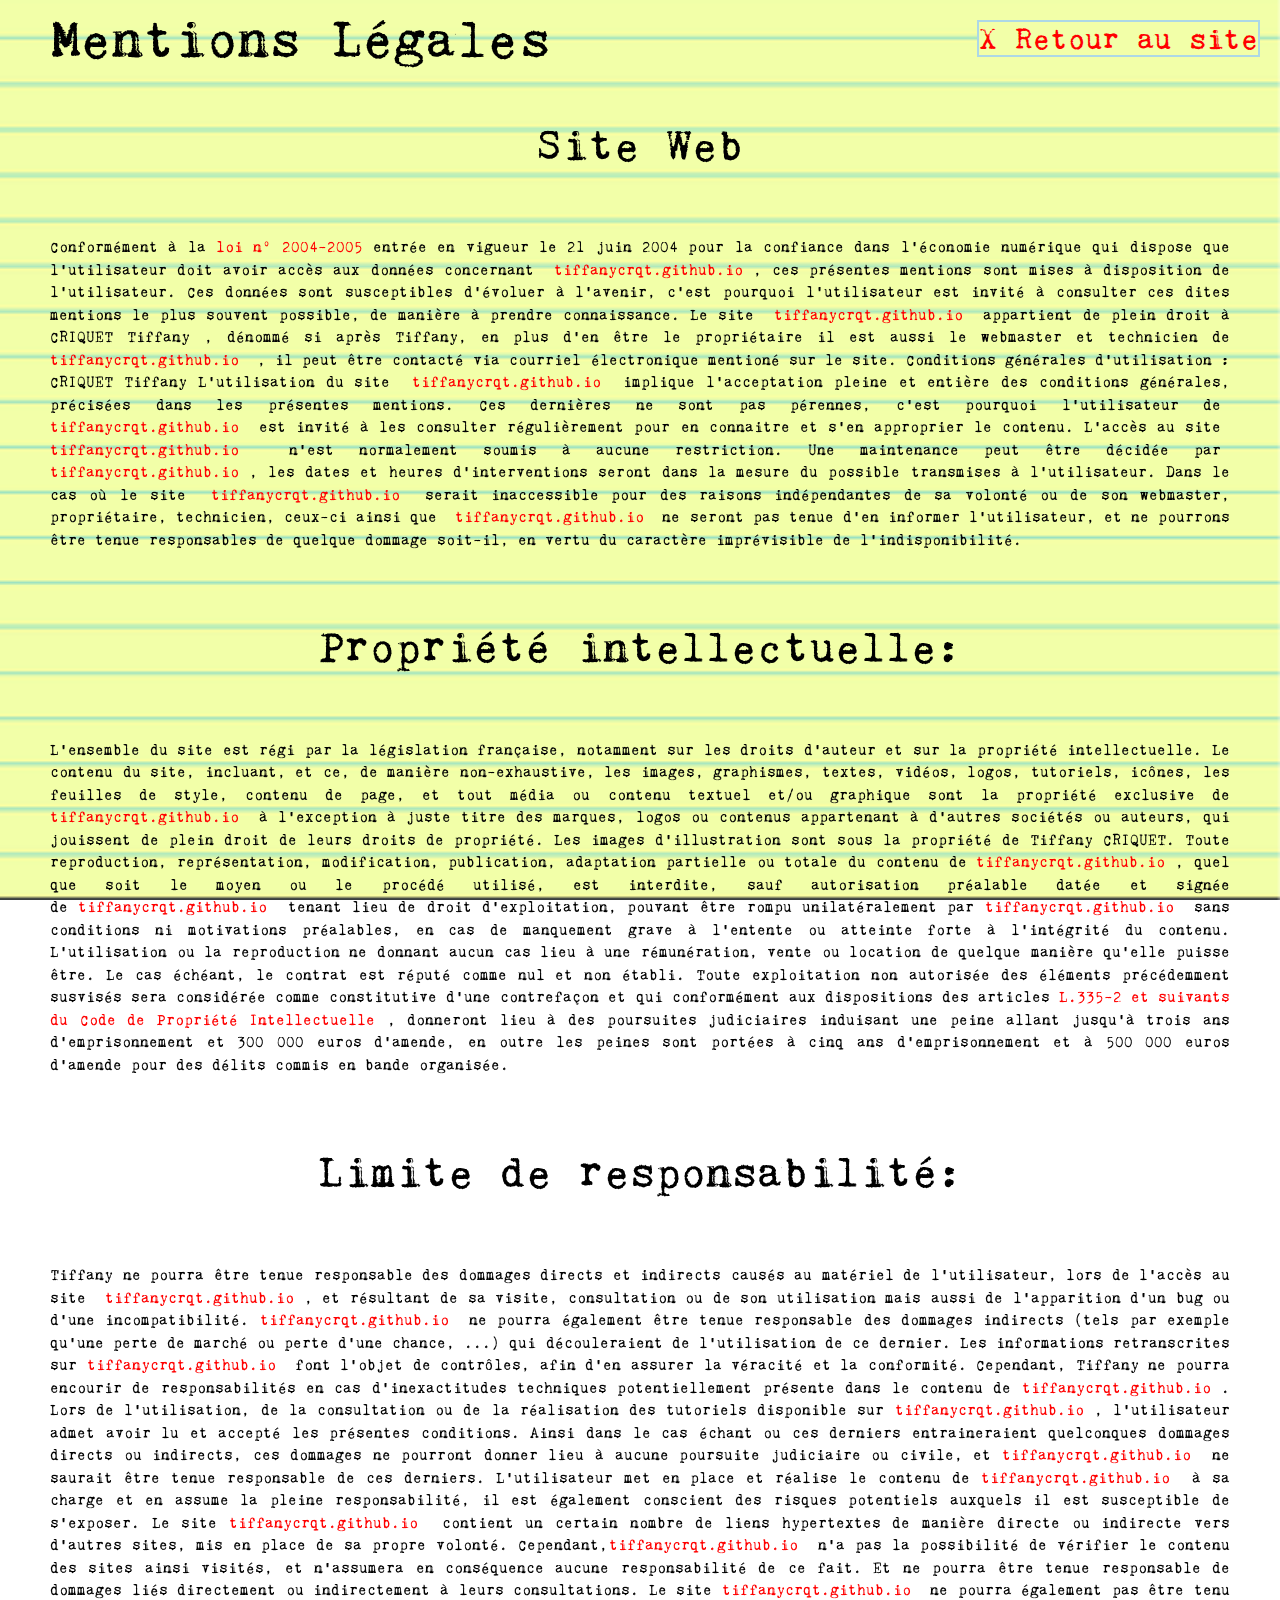
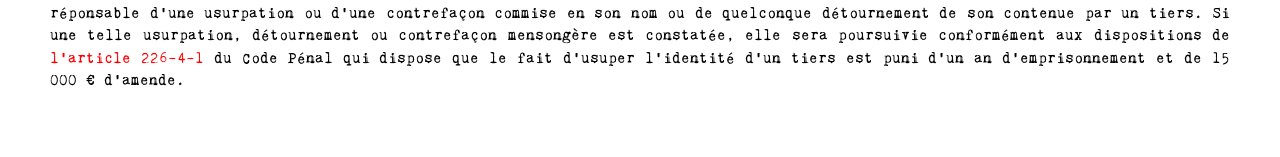
==== commit 934eabf2: "responsive mentions legales" ====
--- a/mentions.html
+++ b/mentions.html
@@ -10,7 +10,7 @@
   <link rel="stylesheet" href="style.css">
   <link rel="stylesheet" href="style_mentions.css">
 
-  
+
   <!--Let browser know website is optimized for mobile-->
   <meta name="viewport" content="width=device-width, initial-scale=1.0"/>
 
@@ -38,7 +38,7 @@
     <h3>Site Web </h3>
 
 
-    <p>Conformément à la loi n° 2004-2005 entrée en vigueur le 21 juin 2004 pour
+    <p>Conformément à la <a href="https://www.legifrance.gouv.fr/affichTexte.do?cidTexte=JORFTEXT000000801164">loi n° 2004-2005 </a>entrée en vigueur le 21 juin 2004 pour
       la confiance dans l'économie numérique qui dispose que l'utilisateur doit avoir
       accès aux données concernant   <a href="https://tiffanycrqt.github.io/">tiffanycrqt.github.io </a>, ces présentes mentions
       sont mises à disposition de l'utilisateur. Ces données sont susceptibles
@@ -48,7 +48,7 @@
       dénommé si après Tiffany, en plus d'en être le propriétaire il est aussi le
       webmaster et technicien de  <a href="https://tiffanycrqt.github.io/">tiffanycrqt.github.io </a> , il peut être contacté via
       courriel électronique mentioné sur le site.
-      Conditions générales d'utilisation:CRIQUET Tiffany
+      Conditions générales d'utilisation : CRIQUET Tiffany
       L'utilisation du site  <a href="https://tiffanycrqt.github.io/">tiffanycrqt.github.io </a> implique l'acceptation pleine et
       entière des conditions générales, précisées dans les présentes mentions.
       Ces dernières ne sont pas pérennes, c'est pourquoi l'utilisateur de 
@@ -87,8 +87,8 @@
       qu'elle puisse être. Le cas échéant, le contrat est réputé comme nul et non établi.
       Toute exploitation non autorisée des éléments précédemment susvisés sera
       considérée comme constitutive d’une contrefaçon et qui conformément aux
-      dispositions des articles L.335-2 et suivants du Code de Propriété
-      Intellectuelle, donneront lieu à des poursuites judiciaires induisant
+      dispositions des articles <a href="https://www.legifrance.gouv.fr/affichCode.do?idSectionTA=LEGISCTA000006161658&cidTexte=LEGITEXT000006069414&dateTexte=20081114"> L.335-2 et suivants du Code de Propriété
+      Intellectuelle </a>, donneront lieu à des poursuites judiciaires induisant
       une peine allant jusqu'à trois ans d'emprisonnement et 300 000 euros
       d'amende, en outre les peines sont portées à cinq ans d'emprisonnement
       et à 500 000 euros d'amende pour des délits commis en bande organisée.</p>
@@ -108,7 +108,7 @@
       Tiffany ne pourra encourir de responsabilités en cas d’inexactitudes
       techniques potentiellement présente dans le contenu de <a href="https://tiffanycrqt.github.io/">tiffanycrqt.github.io </a>.
       Lors de l'utilisation, de la consultation ou de la réalisation des
-      tutoriels disponible surtiffanycrqt.github.io /, l'utilisateur admet
+      tutoriels disponible sur <a href="https://tiffanycrqt.github.io/">tiffanycrqt.github.io </a>, l'utilisateur admet
       avoir lu et accepté les présentes conditions. Ainsi dans le cas échant
       ou ces derniers entraineraient quelconques dommages directs ou indirects,
       ces dommages ne pourront donner lieu à aucune poursuite judiciaire ou
@@ -127,8 +127,8 @@
       réponsable d'une usurpation ou d'une contrefaçon commise en son nom
       ou de quelconque détournement de son contenue par un tiers. Si une
       telle usurpation, détournement ou contrefaçon mensongère est constatée,
-      elle sera poursuivie conformément aux dispositions de l'article 226-4-1
-      du Code Pénal qui dispose que le fait d'usuper l'identité d'un tiers
+      elle sera poursuivie conformément aux dispositions de <a href="https://www.legifrance.gouv.fr/affichCodeArticle.do?cidTexte=LEGITEXT000006070719&idArticle=LEGIARTI000023709201"> l'article 226-4-1
+      </a> du Code Pénal qui dispose que le fait d'usuper l'identité d'un tiers
       est puni d'un an d'emprisonnement et de 15 000 € d'amende.</p>
 
 
--- a/style.css
+++ b/style.css
@@ -217,8 +217,9 @@
 
 .profil h1 {
   font-size: 80px;
-  border: 2px solid white;
-  border-radius:2em 1em 4em / 0.5em 3em;
+
+  border-bottom: 3px solid white;
+  /*border-radius:2em 1em 4em / 0.5em 3em;*/
   text-transform: uppercase;
 }
 
@@ -322,29 +323,23 @@
   font-size: 30px;
   border: 2px double lightblue;
 }
-}
-
-.mentions {
-    background: rgba(0, 100, 0, 0.5);
-}
-
+
+.mentions a:hover {
+  color:red;
+}
 
 .mentions h3 {
 
-
+  background: rgba(0, 100, 0, 0.6);
   padding: 10px;
   margin: 0;
   border: 5px;
   font-size: 30px;
 }
 
-.mentions a {
-text-decoration: underline;
-
-
-}
+
 .mentionslegales {
-color: black;
+  color: black;
   font-size: 1em;
   font-family: kingthings;
   text-align: justify;
@@ -383,7 +378,13 @@
   }
 
 }
-
+.mentionslegales h2 {
+  margin-top: 0;
+  text-align: left;
+  padding-bottom: 30px;
+  padding-left: 50px;
+  padding-top: 10px;
+}
 
 /*==============================================================================
 ================================================================================
@@ -497,6 +498,37 @@
     height: auto;
   }
 
+.mentionslegales h2 {
+font-size: 40px;
+padding-bottom: 5px;
+
+}
+}
+/*==============================================================================
+================================================================================
+================================================================================
+===============================================================================*/
+
+
+@media screen and (max-width: 735px){
+
+  .mentionslegales h2 {
+    font-size: 30px;
+  }
+
+.mentionslegales {
+  font-size: 16px;
+}
+
+.mentionslegales h3 {
+  font-size: 25px;
+  padding-bottom: 10px;
+}
+.mentionslegales p {
+  padding-top: 5px;
+  padding-bottom: 5px;
+}
+
 
 }
 
@@ -646,3 +678,26 @@
 
 
 }
+
+
+/*=============================================================================
+===============================================================================
+===============================================================================
+===============================================================================*/
+
+
+@media screen and (max-width: 624px) {
+
+.mentionslegales h2 {
+
+  padding-top: 60px;
+}
+
+.mentionslegales p {
+  font-size: 14px;
+}
+
+
+
+
+}
